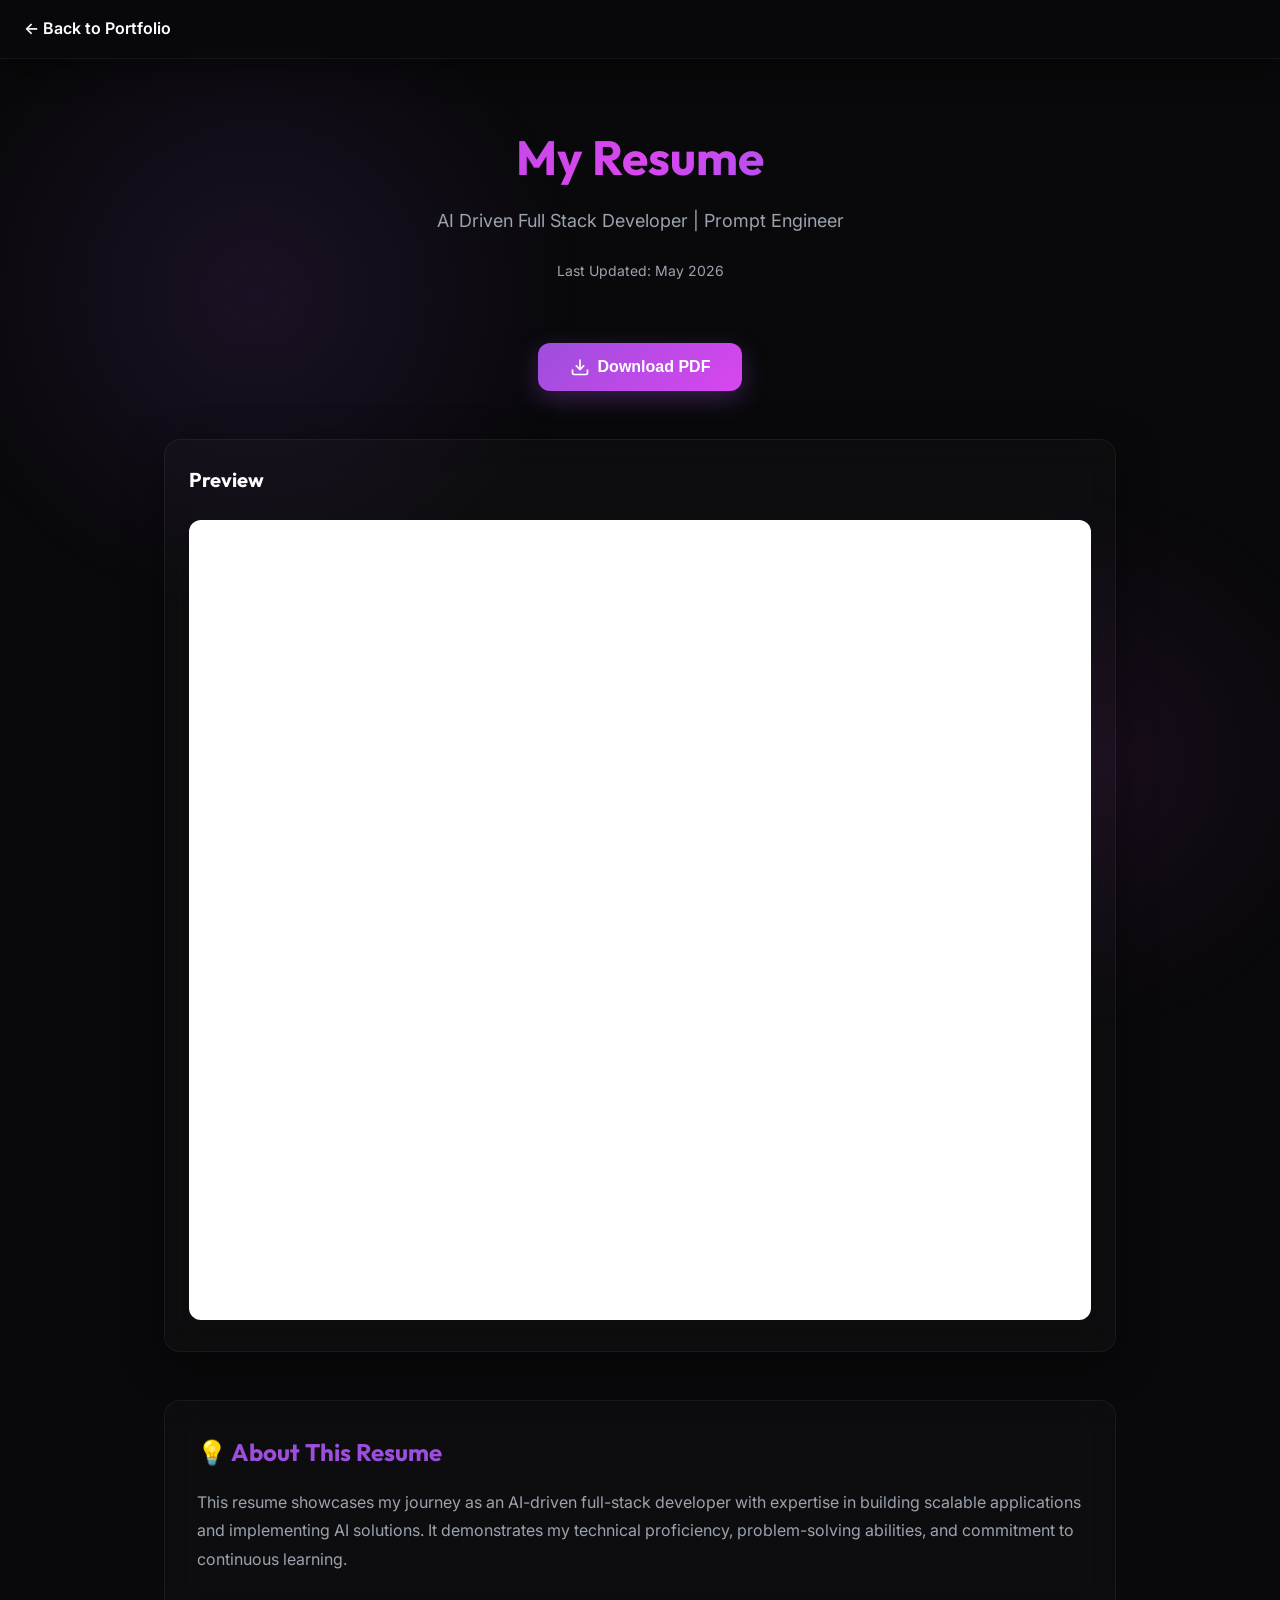
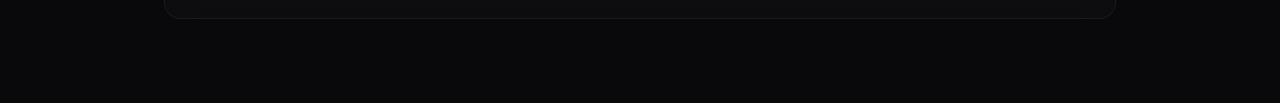
==== resume.html @ 0b8e0ee3 "added new resume" ====
<!DOCTYPE html>
<html lang="en">

<head>
  <meta charset="UTF-8">
  <meta name="viewport" content="width=device-width, initial-scale=1.0">
  <title>Deepak N - Resume | AI Developer</title>
  <link rel="icon" type="image/svg+xml"
    href="data:image/svg+xml,<svg xmlns='http://www.w3.org/2000/svg' viewBox='0 0 100 100'><rect width='100' height='100' rx='20' fill='%236366f1'/><text x='50' y='68' font-family='Arial, sans-serif' font-size='55' font-weight='bold' fill='white' text-anchor='middle'>KD</text></svg>">
  <link
    href="https://fonts.googleapis.com/css2?family=Outfit:wght@400;500;600;700&family=Inter:wght@400;500;600&display=swap"
    rel="stylesheet">
  <style>
    /* Reset */
    * {
      margin: 0;
      padding: 0;
      box-sizing: border-box;
    }

    :root {
      --bg-dark: #09090b;
      --text-main: #ffffff;
      --text-muted: #9ca3af;
      --primary: #9d4edd;
      --magenta: #d946ef;
      --blue-purple: #6366f1;

      --glass-bg: rgba(255, 255, 255, 0.02);
      --glass-bg-hover: rgba(255, 255, 255, 0.04);
      --glass-border: rgba(255, 255, 255, 0.05);
      --glass-border-hover: rgba(255, 255, 255, 0.15);
      --glass-border-strong: rgba(255, 255, 255, 0.2);
      --card-shadow: rgba(0, 0, 0, 0.4);
    }

    [data-theme="light"] {
      --bg-dark: #f8f9fb;
      --text-main: #1a1a1a;
      --text-muted: #555555;
      --primary: #6366f1;
      --magenta: #ec4899;
      --blue-purple: #6366f1;

      --glass-bg: rgba(255, 255, 255, 0.6);
      --glass-bg-hover: #f1f5f9;
      --glass-border: rgba(0, 0, 0, 0.05);
      --glass-border-hover: #e5e7eb;
      --glass-border-strong: #e5e7eb;
      --card-shadow: rgba(0, 0, 0, 0.04);
    }

    body {
      font-family: 'Inter', sans-serif;
      background-color: var(--bg-dark);
      color: var(--text-main);
      line-height: 1.6;
      min-height: 100vh;
    }

    h1, h2, h3 {
      font-family: 'Outfit', sans-serif;
    }

    /* Live Background Flowing Lines */
    .live-bg-lines {
      position: fixed;
      top: 0;
      left: 0;
      width: 100%;
      height: 100vh;
      z-index: -5;
      pointer-events: none;
      overflow: hidden;
      display: flex;
      justify-content: space-evenly;
    }

    .bg-line {
      width: 1px;
      height: 100%;
      background: transparent;
      position: relative;
    }

    .bg-line::before {
      content: '';
      position: absolute;
      top: -150px;
      left: -0.5px;
      width: 2px;
      height: 150px;
      background: linear-gradient(to bottom, rgba(157, 78, 221, 0) 0%, rgba(217, 70, 239, 0.8) 70%, rgba(255, 255, 255, 0.9) 100%);
      animation: drop-line 6s infinite linear;
      filter: drop-shadow(0 0 10px rgba(217, 70, 239, 0.9));
      opacity: 0;
    }

    .bg-line:nth-child(1)::before {
      animation-delay: 1s;
      animation-duration: 8s;
      background: linear-gradient(to bottom, rgba(157, 78, 221, 0), rgba(157, 78, 221, 0.8), #fff);
      filter: drop-shadow(0 0 10px var(--primary));
    }

    .bg-line:nth-child(2)::before {
      animation-delay: 3s;
      animation-duration: 6s;
    }

    .bg-line:nth-child(3)::before {
      animation-delay: 0s;
      animation-duration: 9s;
      background: linear-gradient(to bottom, rgba(99, 102, 241, 0), rgba(99, 102, 241, 0.8), #fff);
      filter: drop-shadow(0 0 10px var(--blue-purple));
    }

    .bg-line:nth-child(4)::before {
      animation-delay: 4.5s;
      animation-duration: 7s;
    }

    .bg-line:nth-child(5)::before {
      animation-delay: 2s;
      animation-duration: 10s;
      background: linear-gradient(to bottom, rgba(157, 78, 221, 0), rgba(157, 78, 221, 0.8), #fff);
      filter: drop-shadow(0 0 10px var(--primary));
    }

    .bg-line:nth-child(6)::before {
      animation-delay: 5s;
      animation-duration: 8s;
    }

    @keyframes drop-line {
      0% {
        transform: translateY(-50px);
        opacity: 0;
      }

      10% {
        opacity: 1;
      }

      65% {
        opacity: 1;
      }

      70% {
        transform: translateY(calc(100vh + 150px));
        opacity: 0;
      }

      100% {
        transform: translateY(calc(100vh + 150px));
        opacity: 0;
      }
    }

    /* Ambient Glows */
    .glow-top-left {
      position: absolute;
      top: -10%;
      left: -10%;
      width: 60vw;
      height: 60vw;
      background: radial-gradient(circle, rgba(157, 78, 221, 0.12) 0%, rgba(9, 9, 11, 0) 60%);
      z-index: -1;
      pointer-events: none;
    }

    .glow-bottom-right {
      position: absolute;
      bottom: -20%;
      right: -10%;
      width: 50vw;
      height: 50vw;
      background: radial-gradient(circle, rgba(217, 70, 239, 0.08) 0%, rgba(9, 9, 11, 0) 60%);
      z-index: -1;
      pointer-events: none;
    }

    /* Header Navigation */
    header {
      position: sticky;
      top: 0;
      z-index: 100;
      backdrop-filter: blur(16px);
      -webkit-backdrop-filter: blur(16px);
      background: rgba(9, 9, 11, 0.75);
      border-bottom: 1px solid rgba(255, 255, 255, 0.05);
      padding: 16px 24px;
      box-shadow: 0 10px 30px rgba(0, 0, 0, 0.4);
    }

    header a {
      color: var(--text-main);
      text-decoration: none;
      font-weight: 600;
      font-size: 16px;
      transition: color 0.3s ease;
    }

    header a:hover {
      color: var(--primary);
    }

    /* Main Container */
    .container {
      max-width: 1000px;
      margin: 0 auto;
      padding: 60px 24px;
    }

    /* Resume Header */
    .resume-header {
      text-align: center;
      margin-bottom: 60px;
      animation: fadeInUp 0.8s ease-out;
    }

    .resume-header h1 {
      font-size: 48px;
      margin-bottom: 12px;
      background: linear-gradient(135deg, var(--primary), var(--magenta), var(--blue-purple));
      -webkit-background-clip: text;
      -webkit-text-fill-color: transparent;
      background-clip: text;
    }

    .resume-header p {
      font-size: 18px;
      color: var(--text-muted);
      margin-bottom: 24px;
    }

    /* Action Buttons */
    .button-group {
      display: flex;
      gap: 16px;
      justify-content: center;
      flex-wrap: wrap;
      margin-bottom: 48px;
    }

    .btn {
      padding: 14px 32px;
      border-radius: 12px;
      font-weight: 600;
      font-size: 16px;
      cursor: pointer;
      transition: all 0.3s ease;
      text-decoration: none;
      display: inline-flex;
      align-items: center;
      gap: 8px;
      border: none;
    }

    .btn-download {
      background: linear-gradient(135deg, var(--primary), var(--magenta));
      color: white;
      box-shadow: 0 8px 24px rgba(157, 78, 221, 0.3);
    }

    .btn-download:hover {
      transform: translateY(-2px);
      box-shadow: 0 12px 32px rgba(157, 78, 221, 0.4);
    }

    .btn-back {
      background: var(--glass-bg);
      color: var(--text-main);
      border: 1px solid var(--glass-border-strong);
    }

    .btn-back:hover {
      background: var(--glass-bg-hover);
      border-color: var(--glass-border-hover);
      color: var(--primary);
    }

    /* Resume Viewer Section */
    .resume-viewer {
      background: var(--glass-bg);
      border: 1px solid var(--glass-border);
      border-radius: 16px;
      padding: 24px;
      backdrop-filter: blur(16px);
      -webkit-backdrop-filter: blur(16px);
      box-shadow: 0 10px 40px var(--card-shadow);
      margin-bottom: 48px;
    }

    .resume-frame {
      width: 100%;
      height: 800px;
      border-radius: 12px;
      border: 1px solid var(--glass-border);
      background: white;
    }

    /* Info Cards */
    .info-section {
      background: var(--glass-bg);
      border: 1px solid var(--glass-border);
      border-radius: 16px;
      padding: 32px;
      backdrop-filter: blur(16px);
      -webkit-backdrop-filter: blur(16px);
      margin-bottom: 24px;
    }

    .info-section h2 {
      font-size: 24px;
      margin-bottom: 16px;
      color: var(--primary);
    }

    .info-section p {
      color: var(--text-muted);
      line-height: 1.8;
      margin-bottom: 12px;
    }

    /* Icon */
    .icon {
      width: 20px;
      height: 20px;
      display: inline-block;
    }

    /* Animations */
    @keyframes fadeInUp {
      from {
        opacity: 0;
        transform: translateY(30px);
      }
      to {
        opacity: 1;
        transform: translateY(0);
      }
    }

    /* Responsive Design */
    @media (max-width: 768px) {
      .container {
        padding: 40px 16px;
      }

      .resume-header h1 {
        font-size: 32px;
      }

      .resume-header p {
        font-size: 16px;
      }

      .button-group {
        flex-direction: column;
      }

      .btn {
        width: 100%;
        justify-content: center;
      }

      .resume-frame {
        height: 600px;
      }

      .info-section {
        padding: 20px;
      }
    }

    /* Light mode adjustments */
    [data-theme="light"] .resume-frame {
      background: white;
      border-color: rgba(0, 0, 0, 0.05);
    }

    [data-theme="light"] header {
      background: rgba(255, 255, 255, 0.7);
      border-bottom-color: rgba(0, 0, 0, 0.05);
    }
  </style>
</head>

<body>
  <!-- Background Lines -->
  <div class="live-bg-lines">
    <div class="bg-line"></div>
    <div class="bg-line"></div>
    <div class="bg-line"></div>
    <div class="bg-line"></div>
    <div class="bg-line"></div>
    <div class="bg-line"></div>
  </div>

  <!-- Glows -->
  <div class="glow-top-left"></div>
  <div class="glow-bottom-right"></div>

  <!-- Header Navigation -->
  <header>
    <a href="index.html">← Back to Portfolio</a>
  </header>

  <!-- Main Container -->
  <div class="container">
    <!-- Resume Header -->
    <div class="resume-header">
      <h1>My Resume</h1>
      <p>AI Driven Full Stack Developer | Prompt Engineer</p>
      <p style="font-size: 14px; color: var(--text-muted); margin-top: 8px;">Last Updated: May 2026</p>
    </div>

    <!-- Action Buttons -->
    <div class="button-group">
      <button class="btn btn-download" onclick="downloadResume()">
        <svg class="icon" viewBox="0 0 24 24" fill="none" stroke="currentColor" stroke-width="2">
          <path d="M21 15v4a2 2 0 0 1-2 2H5a2 2 0 0 1-2-2v-4"></path>
          <polyline points="7 10 12 15 17 10"></polyline>
          <line x1="12" y1="15" x2="12" y2="3"></line>
        </svg>
        Download PDF
      </button>
    </div>

    <!-- PDF Viewer Section -->
    <div class="resume-viewer">
      <h2 style="margin-bottom: 24px; font-size: 20px;">Preview</h2>
      <iframe class="resume-frame" src="Deepak_N_Resume.pdf" type="application/pdf"></iframe>
    </div>

    <!-- Additional Info -->
    <div class="info-section">
      <h2>💡 About This Resume</h2>
      <p>This resume showcases my journey as an AI-driven full-stack developer with expertise in building scalable applications and implementing AI solutions. It demonstrates my technical proficiency, problem-solving abilities, and commitment to continuous learning.</p>
    </div>
  </div>

  <script>
    // Download Resume Function
    function downloadResume() {
      const link = document.createElement('a');
      link.href = 'Deepak_N_Resume.pdf';
      link.download = 'Deepak_N_Resume.pdf';
      document.body.appendChild(link);
      link.click();
      document.body.removeChild(link);
    }

    // Theme Toggle (if implemented in main site)
    function applyTheme() {
      const savedTheme = localStorage.getItem('theme') || 'dark';
      document.documentElement.setAttribute('data-theme', savedTheme);
    }

    // Apply theme on page load
    applyTheme();

    // Listen for theme changes
    window.addEventListener('storage', (e) => {
      if (e.key === 'theme') {
        applyTheme();
      }
    });
  </script>
</body>

</html>
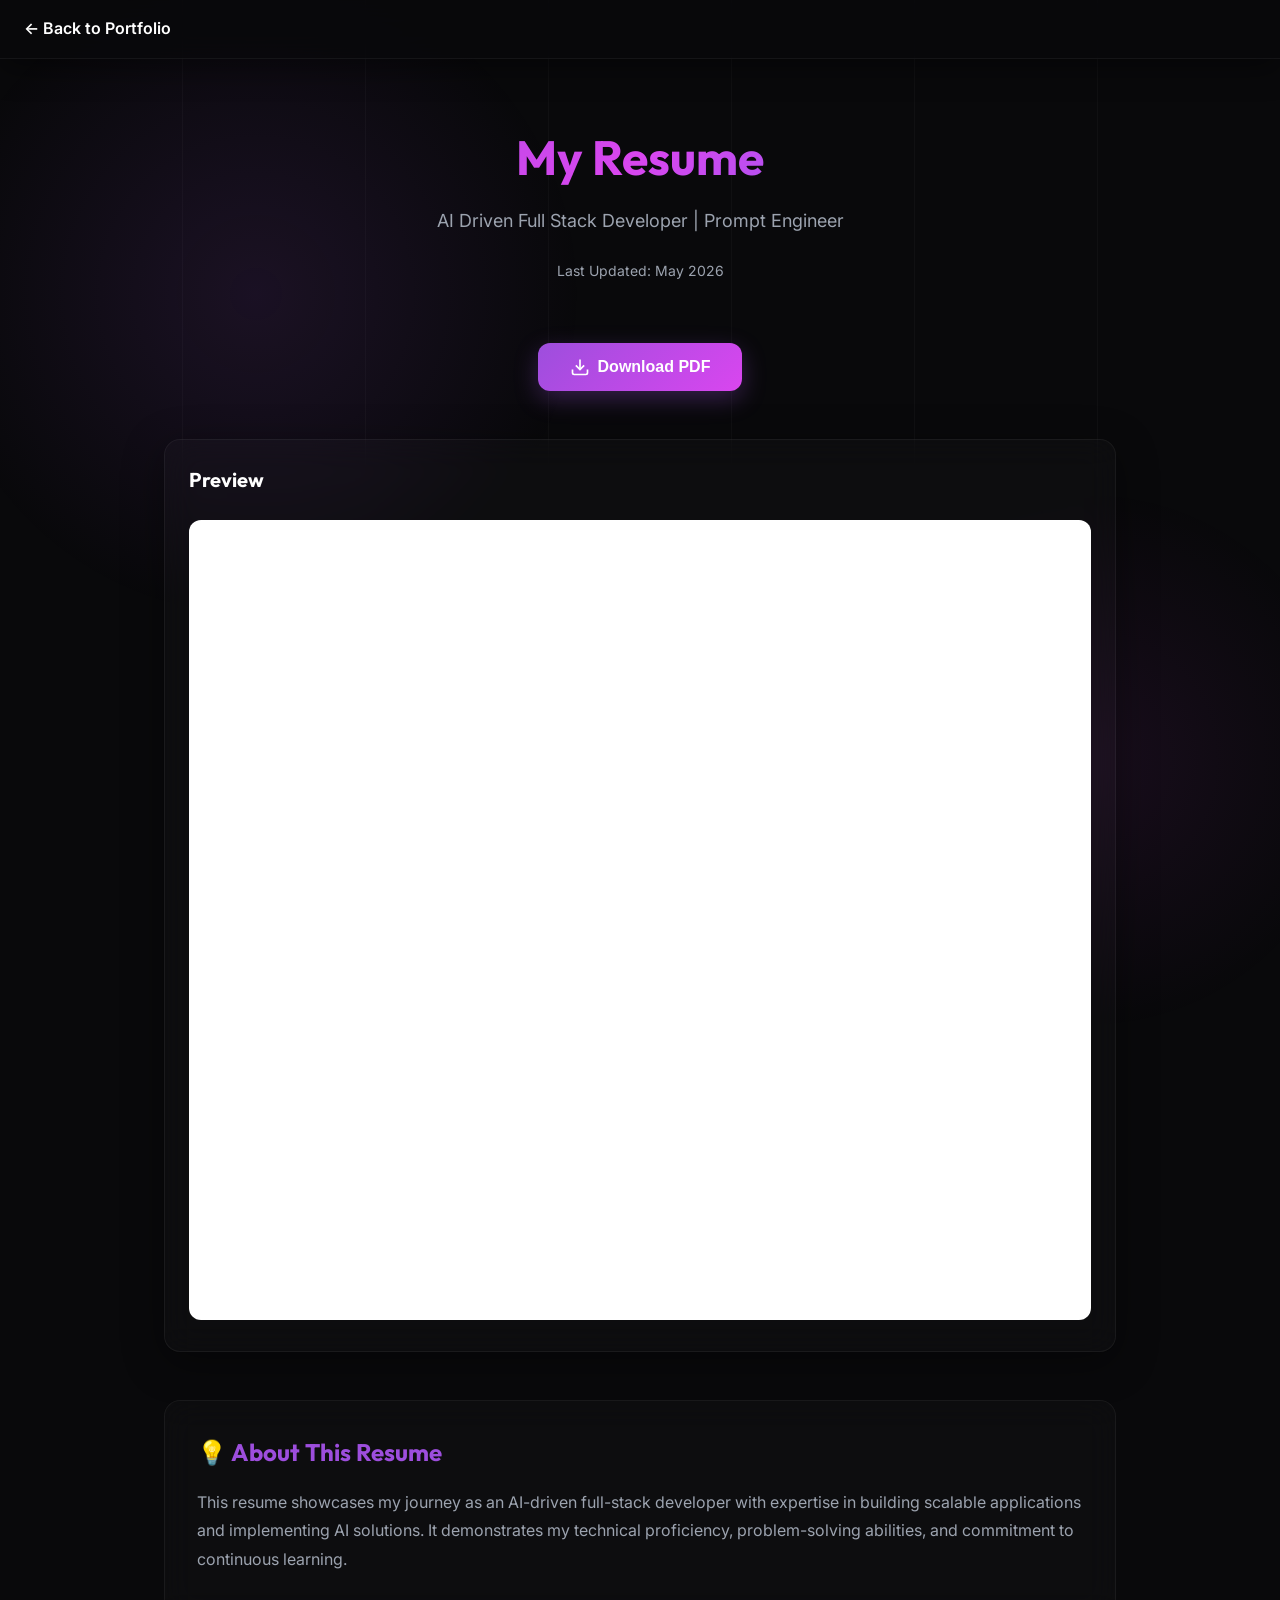
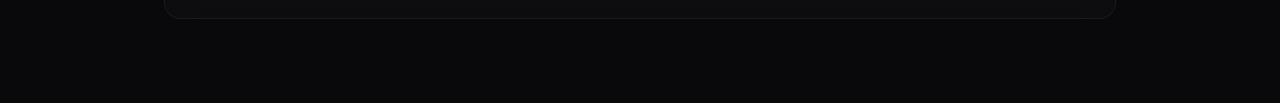
==== commit be433e45: "changes done" ====
--- a/resume.html
+++ b/resume.html
@@ -32,6 +32,8 @@
       --glass-border-hover: rgba(255, 255, 255, 0.15);
       --glass-border-strong: rgba(255, 255, 255, 0.2);
       --card-shadow: rgba(0, 0, 0, 0.4);
+
+      --line-track: rgba(255, 255, 255, 0.03);
     }
 
     [data-theme="light"] {
@@ -48,6 +50,8 @@
       --glass-border-hover: #e5e7eb;
       --glass-border-strong: #e5e7eb;
       --card-shadow: rgba(0, 0, 0, 0.04);
+
+      --line-track: rgba(0, 0, 0, 0.02);
     }
 
     body {
@@ -79,7 +83,7 @@
     .bg-line {
       width: 1px;
       height: 100%;
-      background: transparent;
+      background: var(--line-track);
       position: relative;
     }
 
@@ -92,7 +96,8 @@
       height: 150px;
       background: linear-gradient(to bottom, rgba(157, 78, 221, 0) 0%, rgba(217, 70, 239, 0.8) 70%, rgba(255, 255, 255, 0.9) 100%);
       animation: drop-line 6s infinite linear;
-      filter: drop-shadow(0 0 10px rgba(217, 70, 239, 0.9));
+      box-shadow: 0 0 10px rgba(217, 70, 239, 0.9);
+      will-change: transform;
       opacity: 0;
     }
 
@@ -100,7 +105,7 @@
       animation-delay: 1s;
       animation-duration: 8s;
       background: linear-gradient(to bottom, rgba(157, 78, 221, 0), rgba(157, 78, 221, 0.8), #fff);
-      filter: drop-shadow(0 0 10px var(--primary));
+      box-shadow: 0 0 10px var(--primary);
     }
 
     .bg-line:nth-child(2)::before {
@@ -112,7 +117,7 @@
       animation-delay: 0s;
       animation-duration: 9s;
       background: linear-gradient(to bottom, rgba(99, 102, 241, 0), rgba(99, 102, 241, 0.8), #fff);
-      filter: drop-shadow(0 0 10px var(--blue-purple));
+      box-shadow: 0 0 10px var(--blue-purple);
     }
 
     .bg-line:nth-child(4)::before {
@@ -124,7 +129,7 @@
       animation-delay: 2s;
       animation-duration: 10s;
       background: linear-gradient(to bottom, rgba(157, 78, 221, 0), rgba(157, 78, 221, 0.8), #fff);
-      filter: drop-shadow(0 0 10px var(--primary));
+      box-shadow: 0 0 10px var(--primary);
     }
 
     .bg-line:nth-child(6)::before {
